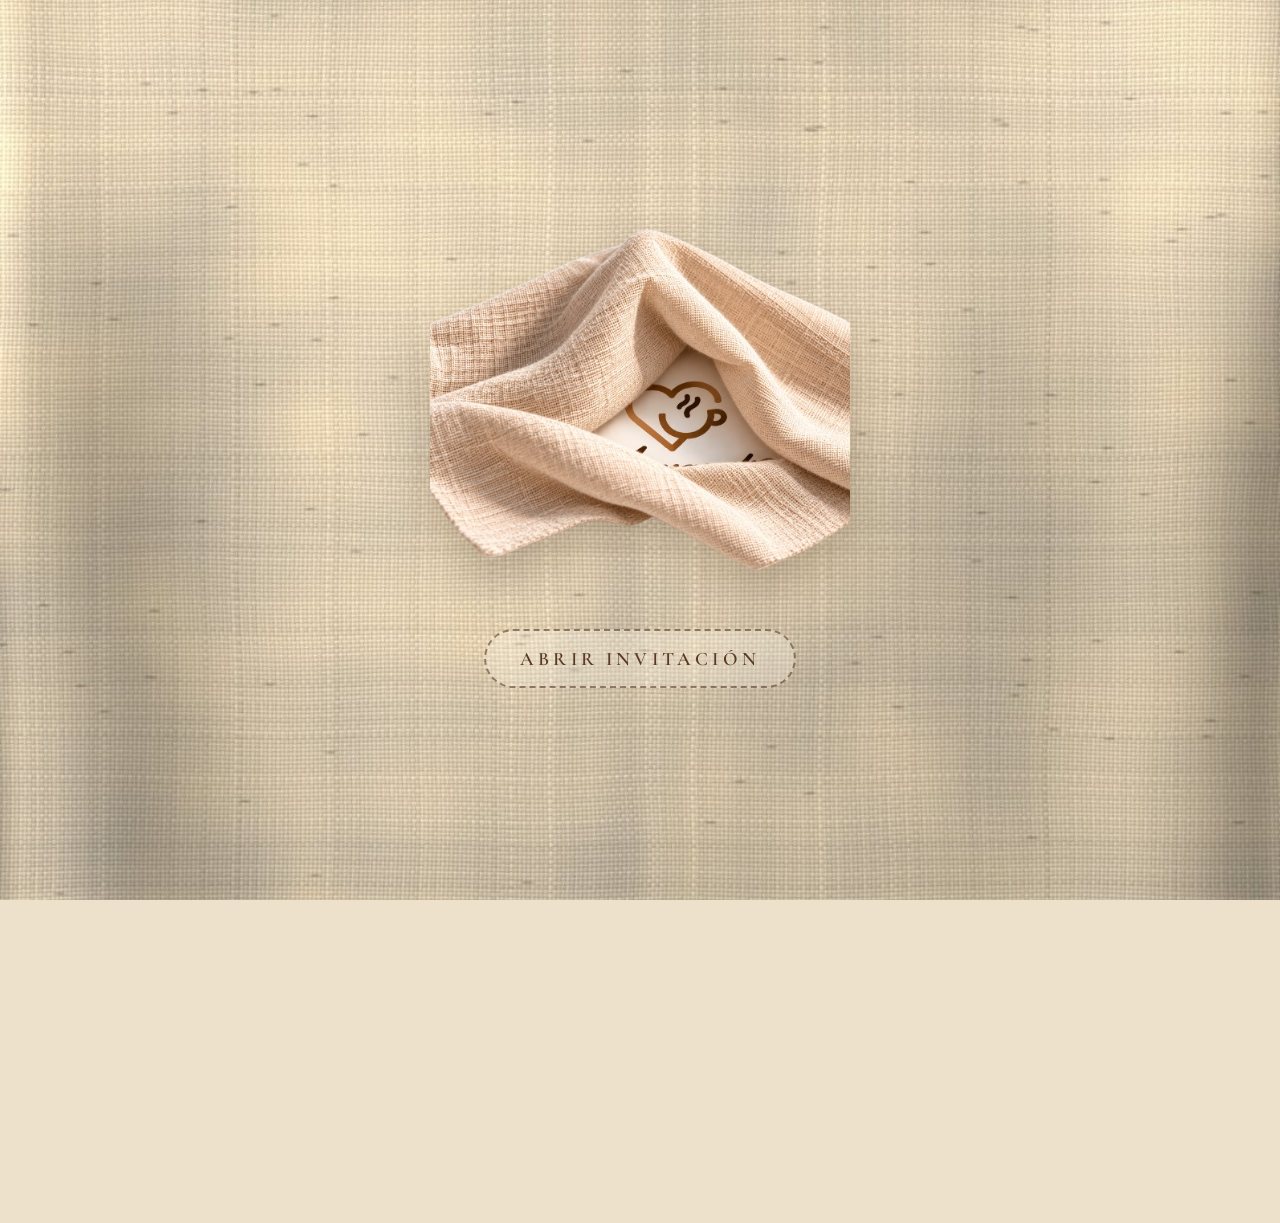
==== invitacion-inauguracion/index.html @ 743da80c "Invitacion gran inauguracion" ====
<!doctype html>
<html lang="es">
<head>
<meta charset="utf-8">
<meta name="viewport" content="width=device-width, initial-scale=1, viewport-fit=cover">
<title>Gran Inauguración — Un sueño nacido del amor</title>
<meta name="description" content="Un sueño nacido del amor. Gran inauguración, sábado 31 de octubre de 2026, 18h00.">
<meta property="og:title" content="Un sueño nacido del amor">
<meta property="og:description" content="Gran inauguración · Sábado 31 de octubre de 2026 · 18h00">
<meta property="og:image" content="imagenes/portada-logo.png">
<meta name="theme-color" content="#EDE1CB">
<link rel="preconnect" href="https://fonts.googleapis.com">
<link rel="preconnect" href="https://fonts.gstatic.com" crossorigin>
<link href="https://fonts.googleapis.com/css2?family=Cormorant+Garamond:ital,wght@0,400;0,500;0,600;1,400;1,500&family=Pinyon+Script&display=swap" rel="stylesheet">
<style>
  :root{
    --chocolate:#3B2416;
    --nogal:#5A3A24;
    --hilo:#6B4A33;
    --crema:#EDE1CB;
  }
  *{box-sizing:border-box}
  html,body{margin:0;height:100%}
  body{
    background:var(--crema);
    color:var(--chocolate);
    font-family:'Cormorant Garamond', Georgia, serif;
    -webkit-font-smoothing:antialiased;
    overflow-x:hidden;
  }
  /* iOS no soporta background fixed: capa fija */
  .fondo{position:fixed;inset:0;background:var(--crema) url('imagenes/lino.jpg') center / cover no-repeat;z-index:-1}

  /* ---------- Portada (necesaria para que el navegador permita la música) ---------- */
  .portada{
    position:fixed;inset:0;z-index:20;
    display:flex;flex-direction:column;align-items:center;justify-content:center;gap:34px;
    padding:24px;
    background:var(--crema) url('imagenes/lino.jpg') center / cover no-repeat;
    transition:opacity 1.1s ease, visibility 1.1s ease;
  }
  .portada.oculta{opacity:0;visibility:hidden}
  .portada img{width:min(78vw,420px);height:auto;filter:drop-shadow(0 18px 22px rgba(60,35,15,.22));animation:respira 5s ease-in-out infinite}
  @keyframes respira{0%,100%{transform:translateY(0)}50%{transform:translateY(-6px)}}
  .btn-abrir{
    font-family:inherit;font-size:19px;font-weight:600;letter-spacing:.22em;white-space:nowrap;
    color:var(--nogal);background:rgba(255,250,240,.28);
    border:2px dashed rgba(90,58,36,.6);border-radius:999px;
    padding:16px 34px;cursor:pointer;min-height:56px;
    transition:background .3s ease, transform .3s ease;
  }
  .btn-abrir:hover,.btn-abrir:focus-visible{background:rgba(255,250,240,.55);transform:translateY(-1px);outline:none}

  /* ---------- Invitación ---------- */
  main{
    max-width:560px;margin:0 auto;
    padding:28px 26px calc(110px + env(safe-area-inset-bottom));
    display:flex;flex-direction:column;align-items:center;text-align:center;
  }
  .logo{width:min(80vw,400px);height:auto;filter:drop-shadow(0 16px 20px rgba(60,35,15,.22))}
  .subtitulo{
    margin:6px 0 0;font-family:'Pinyon Script','Cormorant Garamond',cursive;font-weight:400;
    font-size:clamp(38px,11vw,54px);line-height:1.15;color:#4A2B19;mix-blend-mode:multiply;
  }
  .carta{
    margin-top:22px;text-wrap:pretty;display:flex;flex-direction:column;gap:16px;
    font-size:clamp(18px,4.9vw,21px);font-weight:500;line-height:1.55;mix-blend-mode:multiply;
  }
  .carta p{margin:0}
  .carta .cierre{font-style:italic}
  .costura{display:block;width:100%;height:10px;margin:0}
  .evento{margin-top:38px;width:100%;display:flex;flex-direction:column;align-items:center;mix-blend-mode:multiply}
  .etiqueta{margin-top:26px;font-size:clamp(15px,4.2vw,18px);font-weight:600;letter-spacing:.32em;margin-right:-.32em;color:var(--nogal)}
  .fecha{margin-top:12px;text-wrap:balance;font-size:clamp(28px,7.8vw,36px);font-weight:600;line-height:1.15}
  .hora{margin-top:6px;display:flex;align-items:center;gap:16px;font-size:clamp(30px,8.4vw,38px);font-weight:500;line-height:1.1}
  .hora svg{width:44px;height:4px}
  .nombre{margin-top:14px;font-size:clamp(14px,3.9vw,17px);font-weight:600;letter-spacing:.32em;margin-right:-.32em;color:var(--nogal)}
  .evento .costura:last-of-type{margin-top:26px}
  .gracias{margin:22px 0 0;font-size:clamp(20px,5.6vw,24px);font-style:italic;font-weight:500;color:#4A2B19}
  .mapa{
    margin-top:30px;display:inline-flex;align-items:center;justify-content:center;gap:10px;
    min-height:56px;padding:0 28px;border:2px dashed rgba(90,58,36,.6);border-radius:999px;
    color:var(--nogal);text-decoration:none;font-size:17px;font-weight:600;letter-spacing:.2em;
    background:rgba(255,250,240,.25);transition:background .3s ease;
  }
  .mapa:hover,.mapa:focus-visible{background:rgba(255,250,240,.55);outline:none}
  .mapa svg{width:20px;height:26px;flex:none}

  /* entrada suave */
  .aparece{opacity:0;transform:translateY(14px);transition:opacity 1.2s ease, transform 1.2s ease}
  body.abierta .aparece{opacity:1;transform:none}
  body.abierta .d1{transition-delay:.3s} body.abierta .d2{transition-delay:.7s}
  body.abierta .d3{transition-delay:1.1s} body.abierta .d4{transition-delay:1.5s}

  /* botón de música */
  .musica{
    position:fixed;right:18px;bottom:calc(18px + env(safe-area-inset-bottom));z-index:10;
    width:52px;height:52px;border-radius:50%;
    border:2px dashed rgba(90,58,36,.6);background:rgba(245,236,220,.85);
    display:none;align-items:center;justify-content:center;cursor:pointer;color:var(--nogal);
    box-shadow:0 6px 14px rgba(60,35,15,.15);
  }
  body.abierta .musica.disponible{display:flex}
  .musica svg{width:22px;height:22px}
  .musica .off{display:none}
  .musica.pausada .on{display:none}
  .musica.pausada .off{display:block}

  @media (prefers-reduced-motion: reduce){
    .aparece,.portada{transition:none}
    .portada img{animation:none}
  }
</style>
</head>
<body>
<div class="fondo" aria-hidden="true"></div>

<section class="portada" id="portada" aria-label="Portada de la invitación">
  <img src="imagenes/portada-logo.png" alt="Logotipo envuelto en tela de lino">
  <button class="btn-abrir" id="abrir" type="button">ABRIR INVITACIÓN</button>
</section>

<main>
  <img class="logo aparece d1" src="imagenes/portada-logo.png" alt="Logotipo envuelto en tela de lino">

  <p class="subtitulo aparece d1">Un sueño nacido del amor</p>

  <div class="carta aparece d2">
    <p>Hay personas que dejan una huella tan profunda en nuestras vidas que su amor nos acompaña para siempre.</p>
    <p>Hoy, con el corazón lleno de recuerdos y gratitud, quiero compartir con ustedes un sueño muy especial: una cafetería que lleva el nombre de mi amada esposa, un homenaje a su vida y al amor que seguirá acompañándome cada día.</p>
    <p class="cierre">Con mucha ilusión, les invito a ser parte de este nuevo comienzo.</p>
  </div>

  <div class="evento aparece d3">
    <svg class="costura" viewBox="0 0 500 10" preserveAspectRatio="none" aria-hidden="true"><line x1="3" y1="5" x2="497" y2="5" stroke="#6B4A33" stroke-width="2" stroke-linecap="round" stroke-dasharray="8 6" vector-effect="non-scaling-stroke"/></svg>
    <div class="etiqueta">GRAN INAUGURACIÓN</div>
    <div class="fecha">Sábado 31 de octubre de 2026</div>
    <div class="hora">
      <svg viewBox="0 0 44 4" aria-hidden="true"><line x1="2" y1="2" x2="42" y2="2" stroke="#6B4A33" stroke-width="2" stroke-linecap="round" stroke-dasharray="6 5"/></svg>
      <span>18h00</span>
      <svg viewBox="0 0 44 4" aria-hidden="true"><line x1="2" y1="2" x2="42" y2="2" stroke="#6B4A33" stroke-width="2" stroke-linecap="round" stroke-dasharray="6 5"/></svg>
    </div>
    <svg class="costura" viewBox="0 0 500 10" preserveAspectRatio="none" aria-hidden="true"><line x1="3" y1="5" x2="497" y2="5" stroke="#6B4A33" stroke-width="2" stroke-linecap="round" stroke-dasharray="8 6" vector-effect="non-scaling-stroke"/></svg>
    <p class="gracias">Será una alegría compartir este momento con ustedes.</p>
  </div>

  <a class="mapa aparece d4" href="https://www.google.com/maps/search/?api=1&amp;query=Av.%20Carlos%20Rubira%20Infante%20y%20Enrique%20Iba%C3%B1ez%20Mora%2C%20Ecuador" target="_blank" rel="noopener">
    <svg viewBox="0 0 30 38" aria-hidden="true"><path d="M15 36 C15 36 3 22.5 3 14 A12 12 0 0 1 27 14 C27 22.5 15 36 15 36 Z" fill="none" stroke="currentColor" stroke-width="2.4" stroke-linejoin="round"/><circle cx="15" cy="14" r="4.5" fill="none" stroke="currentColor" stroke-width="2.4"/></svg>
    VER UBICACIÓN
  </a>
</main>

<button class="musica" id="musica" type="button" aria-label="Pausar música">
  <svg class="on" viewBox="0 0 24 24" fill="none" stroke="currentColor" stroke-width="1.8" stroke-linecap="round" stroke-linejoin="round" aria-hidden="true"><path d="M9 18V5l11-2v13"/><circle cx="6" cy="18" r="3"/><circle cx="17" cy="16" r="3"/></svg>
  <svg class="off" viewBox="0 0 24 24" fill="none" stroke="currentColor" stroke-width="1.8" stroke-linecap="round" stroke-linejoin="round" aria-hidden="true"><path d="M9 18V5l11-2v13"/><circle cx="6" cy="18" r="3"/><circle cx="17" cy="16" r="3"/><line x1="3" y1="3" x2="21" y2="21"/></svg>
</button>

<audio id="cancion" src="musica/cancion.mp3" loop preload="auto"></audio>

<script>
  const portada = document.getElementById('portada');
  const abrir = document.getElementById('abrir');
  const audio = document.getElementById('cancion');
  const boton = document.getElementById('musica');
  audio.volume = 0.6;

  audio.addEventListener('canplay', () => boton.classList.add('disponible'), { once: true });

  function estado(pausada){
    boton.classList.toggle('pausada', pausada);
    boton.setAttribute('aria-label', pausada ? 'Reproducir música' : 'Pausar música');
  }

  abrir.addEventListener('click', () => {
    portada.classList.add('oculta');
    document.body.classList.add('abierta');
    audio.play().then(() => estado(false)).catch(() => estado(true));
  });

  boton.addEventListener('click', () => {
    if (audio.paused) { audio.play().then(() => estado(false)).catch(() => {}); }
    else { audio.pause(); estado(true); }
  });

  // pausa si el invitado cambia de app, retoma al volver
  let porVisibilidad = false;
  document.addEventListener('visibilitychange', () => {
    if (document.hidden && !audio.paused) { audio.pause(); porVisibilidad = true; }
    else if (!document.hidden && porVisibilidad) { porVisibilidad = false; audio.play().catch(() => {}); }
  });
</script>
</body>
</html>
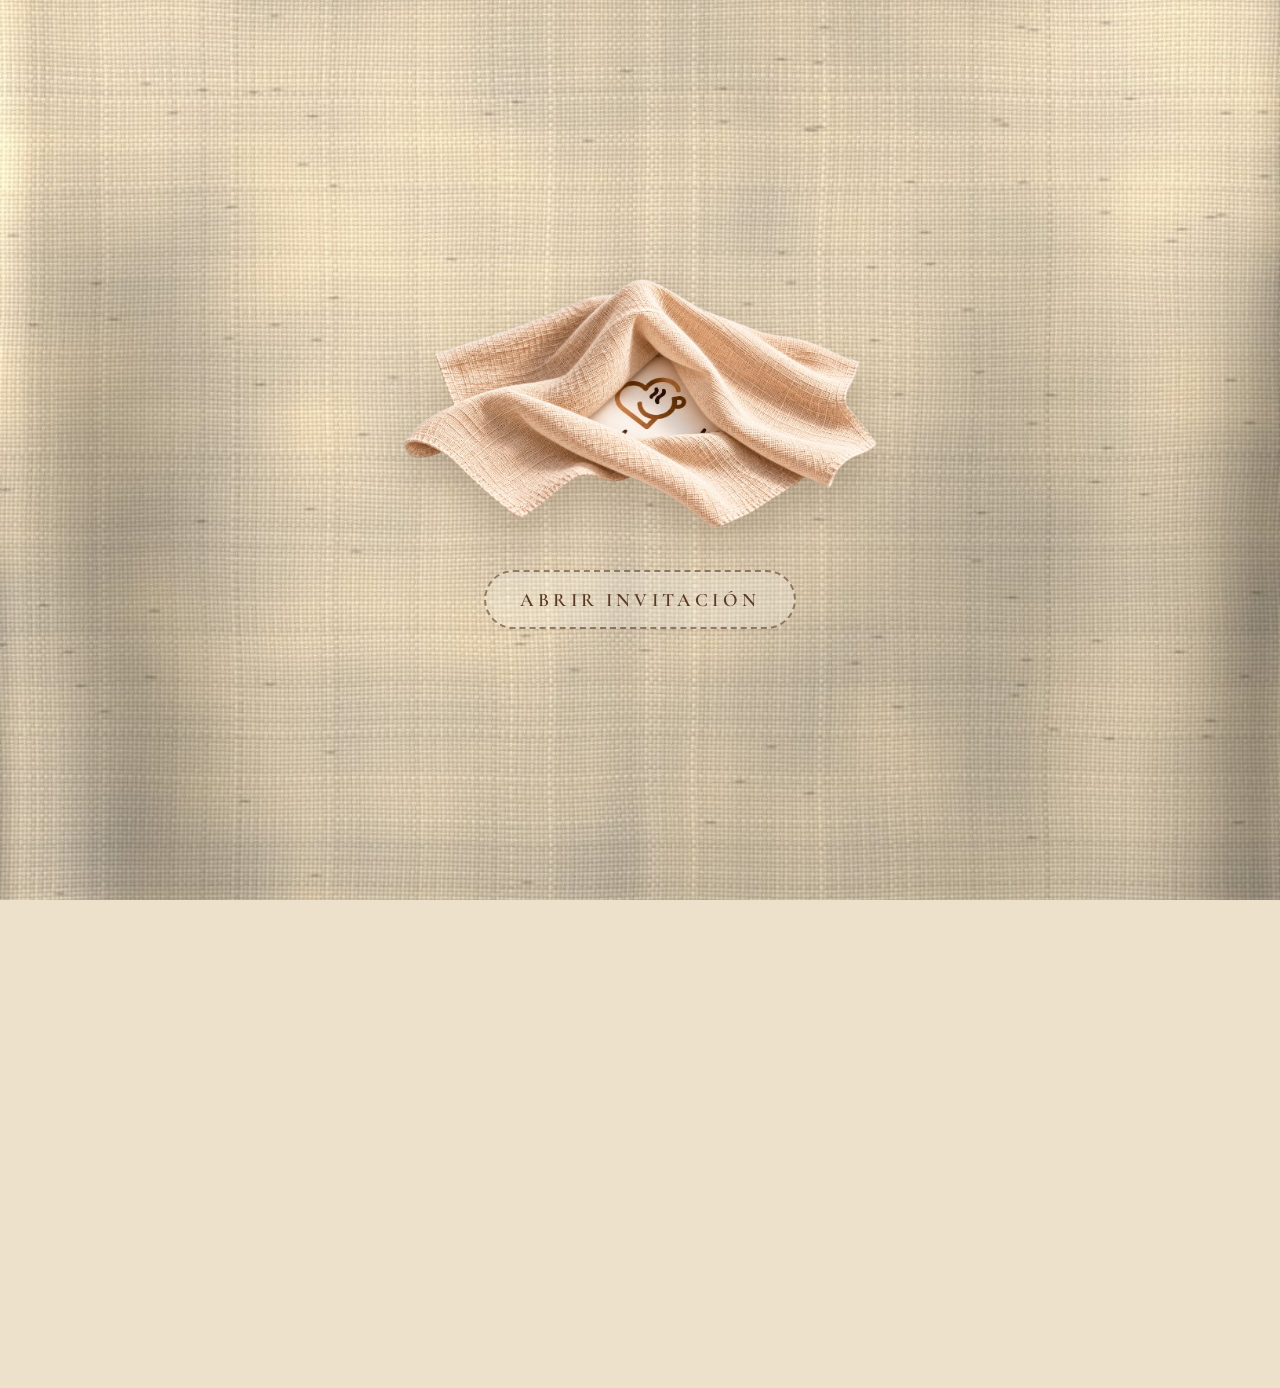
==== commit 8960698d: "Nuevo texto e imagen de portada" ====
--- a/invitacion-inauguracion/index.html
+++ b/invitacion-inauguracion/index.html
@@ -40,7 +40,7 @@
     transition:opacity 1.1s ease, visibility 1.1s ease;
   }
   .portada.oculta{opacity:0;visibility:hidden}
-  .portada img{width:min(78vw,420px);height:auto;filter:drop-shadow(0 18px 22px rgba(60,35,15,.22));animation:respira 5s ease-in-out infinite}
+  .portada img{width:min(88vw,480px);height:auto;filter:drop-shadow(0 18px 22px rgba(60,35,15,.22));animation:respira 5s ease-in-out infinite}
   @keyframes respira{0%,100%{transform:translateY(0)}50%{transform:translateY(-6px)}}
   .btn-abrir{
     font-family:inherit;font-size:19px;font-weight:600;letter-spacing:.22em;white-space:nowrap;
@@ -57,7 +57,7 @@
     padding:28px 26px calc(110px + env(safe-area-inset-bottom));
     display:flex;flex-direction:column;align-items:center;text-align:center;
   }
-  .logo{width:min(80vw,400px);height:auto;filter:drop-shadow(0 16px 20px rgba(60,35,15,.22))}
+  .logo{width:min(88vw,460px);height:auto;filter:drop-shadow(0 16px 20px rgba(60,35,15,.22))}
   .subtitulo{
     margin:6px 0 0;font-family:'Pinyon Script','Cormorant Garamond',cursive;font-weight:400;
     font-size:clamp(38px,11vw,54px);line-height:1.15;color:#4A2B19;mix-blend-mode:multiply;
@@ -126,9 +126,10 @@
   <p class="subtitulo aparece d1">Un sueño nacido del amor</p>
 
   <div class="carta aparece d2">
-    <p>Hay personas que dejan una huella tan profunda en nuestras vidas que su amor nos acompaña para siempre.</p>
-    <p>Hoy, con el corazón lleno de recuerdos y gratitud, quiero compartir con ustedes un sueño muy especial: una cafetería que lleva el nombre de mi amada esposa, un homenaje a su vida y al amor que seguirá acompañándome cada día.</p>
-    <p class="cierre">Con mucha ilusión, les invito a ser parte de este nuevo comienzo.</p>
+    <p>Hay amores que el tiempo no borra, ausencias que nunca se llenan y personas cuya presencia permanece para siempre en lo más profundo de nuestro corazón.</p>
+    <p>Hoy, con el alma llena de recuerdos y el corazón agradecido por todo lo vivido, quiero compartir con ustedes un sueño muy especial. Un sueño que nace del amor más sincero, de los momentos que atesoro y de la huella imborrable de alguien que seguirá siendo parte de cada uno de mis días.</p>
+    <p>Este nuevo comienzo representa mucho más que la apertura de un lugar; es una manera de honrar una historia, de abrazar los recuerdos y de transformar el amor en algo que pueda seguir compartiéndose con los demás.</p>
+    <p class="cierre">Porque cuando el amor es verdadero, nunca se va del todo; permanece en los pequeños detalles, en los recuerdos y en todo aquello que hacemos con el corazón.</p>
   </div>
 
   <div class="evento aparece d3">
